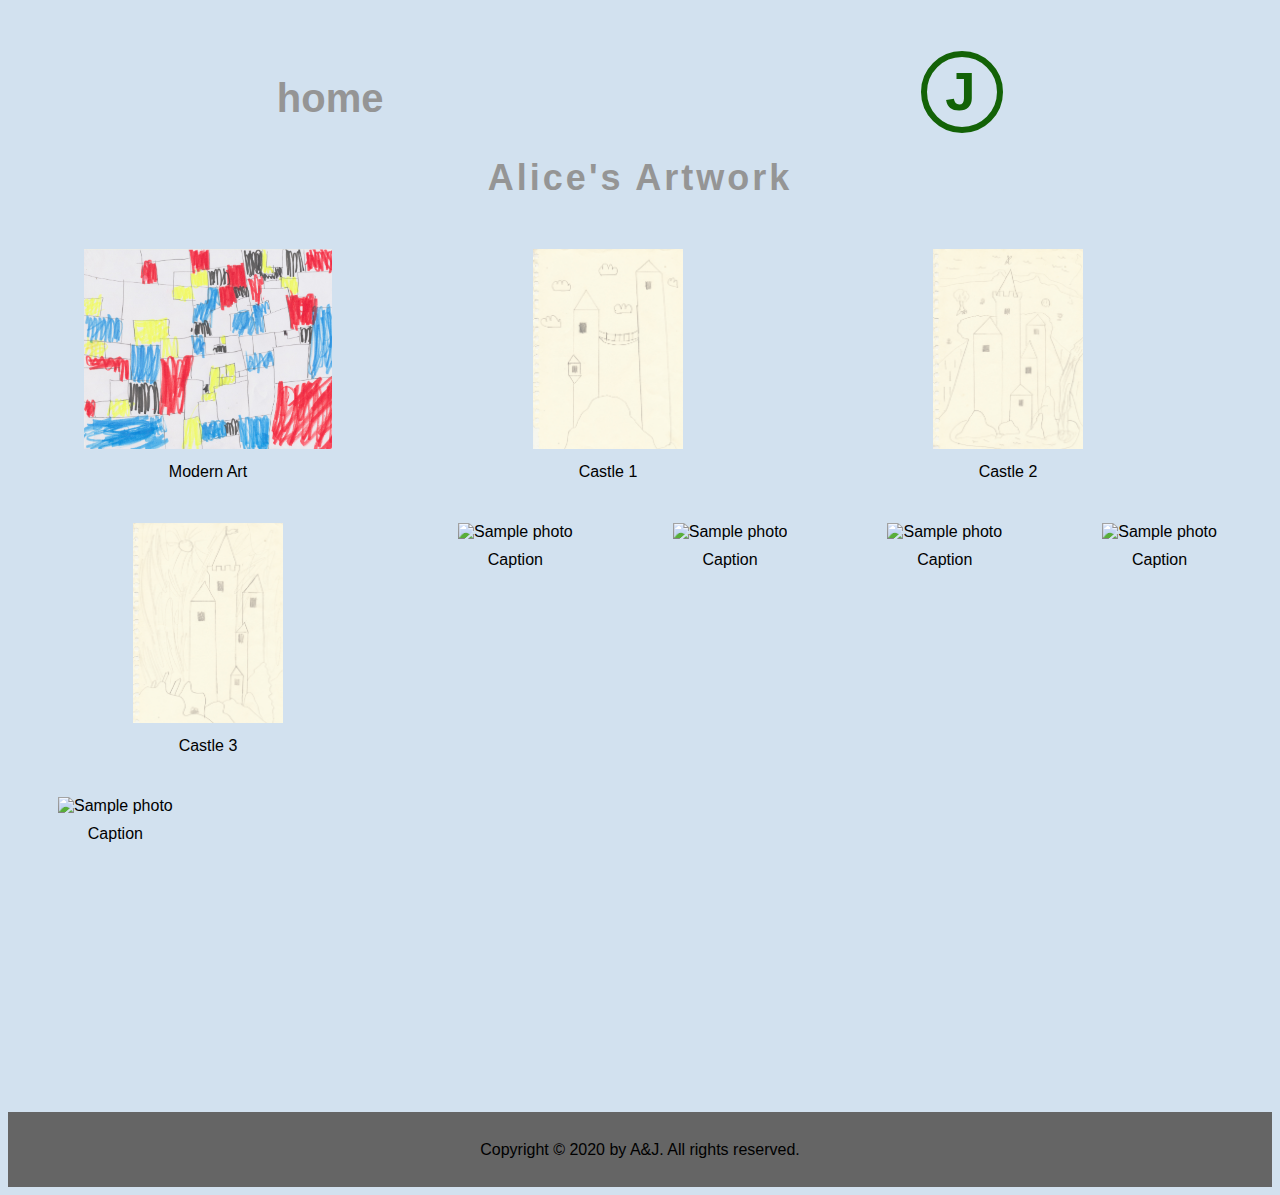
==== alice.html @ fda4e329 "initial commit" ====
<!DOCTYPE html>
<html lang="en">
    <head>
    <meta charset="utf-8">
    <meta name="viewport" content="width=device-width, initial-scale=1.0">
    <meta name="description" content="Showcase of Alice's artwork.">
    <link rel="stylesheet" type="text/css" href="Resources/CSS/style.css"> 
    <link rel="stylesheet" type="text/css" href="Resources/CSS/queries.css">
    <title>Alice's' Art</title>
    <link rel="apple-touch-icon" sizes="152x152" href="Resources/Favicons/apple-touch-icon.png">
    <link rel="icon" type="image/png" sizes="32x32" href="Resources/Favicons/favicon-32x32.png">
    <link rel="icon" type="image/png" sizes="16x16" href="Resources/Favicons/favicon-16x16.png">
    <link rel="manifest" href="Resources/Favicons/site.webmanifest">
    <link rel="mask-icon" href="Resources/Favicons/safari-pinned-tab.svg" color="#5bbad5">
    <meta name="msapplication-TileColor" content="#da532c">
    <meta name="theme-color" content="#ffffff">
        
    </head>
    
    <body class="body-a">
        <nav>
            <div class="nav-a">
                <a class="btn-home" href="index.html">home</a>
                <a class="btn-jack" href="jack.html"><span class="j-text">J</span></a>
            </div>
        </nav>
        <header>
            <h1 class="header-a">Alice's Artwork</h1>
        </header>
        <section class="gallery">
            <main class="gallery-images">
                  <figure>
                  <img src="Resources/CSS/IMG/modern-art-alice.jpg" alt="Sample photo"><figcaption>Modern Art</figcaption>
                </figure>
                <figure>
                  <img src="Resources/CSS/IMG/castle-1-alice.jpg" alt="drawing of castle"><figcaption>Castle 1</figcaption>
                </figure>
                <figure>
                  <img src="Resources/CSS/IMG/castle-2-alice.jpg" alt="drawing of castle"><figcaption>Castle 2</figcaption>
                </figure>
                <figure>
                  <img src="Resources/CSS/IMG/castle-3-alice.jpg" alt="drawing of castle"><figcaption>Castle 3</figcaption>
                </figure>
                <figure>
                  <img src="https://images.unsplash.com/photo-1552510373-7a6449943736?ixlib=rb-1.2.1&ixid=eyJhcHBfaWQiOjEyMDd9&auto=format&fit=crop&w=1009&q=80" alt="Sample photo"><figcaption>Caption</figcaption>
                </figure>
                <figure>
                  <img src="https://images.unsplash.com/photo-1581085173515-7632824993fb?ixlib=rb-1.2.1&ixid=eyJhcHBfaWQiOjEyMDd9&auto=format&fit=crop&w=1050&q=80" alt="Sample photo"><figcaption>Caption</figcaption>
                </figure>
                <figure>
                  <img src="https://images.unsplash.com/photo-1573068674916-8ec01771bfbd?ixlib=rb-1.2.1&ixid=eyJhcHBfaWQiOjEyMDd9&auto=format&fit=crop&w=1025&q=80" alt="Sample photo"><figcaption>Caption</figcaption>
                </figure>
                <figure>
                  <img src="https://images.unsplash.com/photo-1591557132355-52f293ac9722?ixlib=rb-1.2.1&ixid=eyJhcHBfaWQiOjEyMDd9&auto=format&fit=crop&w=1050&q=80" alt="Sample photo"><figcaption>Caption</figcaption>
                </figure>
                <figure>
                  <img src="https://images.unsplash.com/photo-1588771431170-db3da0ede538?ixlib=rb-1.2.1&ixid=eyJhcHBfaWQiOjEyMDd9&auto=format&fit=crop&w=967&q=80" alt="Sample photo"><figcaption>Caption</figcaption>
                </figure>
            </main>
        </section>
        <footer class=gallery-footer>
            <div class="row">
                <p class="footer-text">Copyright &copy; 2020 by A&amp;J. All rights reserved.</p>
            </div>

        </footer>
    </body>
---- Resources/CSS/style.css ----
* {
    font-family: arial;
}

/* Home Page ---------------------------------*/

.body-home {
    background-image: url(IMG/beach-bckgrnd.jpg);
    background-size: cover;
}

.header-home {
    color: #b9b9b9;
    text-align: center;
    margin-top: 5%;
    letter-spacing: 3px;
    font-size: 225%;
}

.nav-home {
    display: flex;
    justify-content: space-around;
    margin-top: 3%;
}

/* Home Page Buttons */

.btn-a:link,
.btn-a:visited,
.btn-b:link,
.btn-b:visited {
    -moz-text-stroke-color: #626262;
    -webkit-text-stroke-color: #626262;
    -moz-text-stroke-width: 4px;  
    -webkit-text-stroke-width: 4px;
}

.btn-a:hover,
.btn-a:active,
.btn-b:hover,
.btn-b:active {
    -moz-text-fill-color: #EB3707;
    -webkit-text-fill-color: #EB3707; 
    transition: 0.2s;
}

.btn-a,
.btn-b {
    padding: -50%;
    margin-top: -1%;
    margin-bottom: 20%;
    font-weight: 900;
    font-family: helvetica;
    text-decoration: none;
}

.btn-a {
    font-size: 2000%;
    margin-left: 20%;
    -moz-text-fill-color: #364B82;
    -webkit-text-fill-color: #364B82;
}

.btn-b {
    font-size: 2000%;
    margin-right: 25%;
    -moz-text-fill-color: #136207;
    -webkit-text-fill-color: #136207;
}

/* Home Page Footer */

.footer-text {
    text-align: center;
}

/* Alice's Page-Jack's Page Common ---------------------------*/

.body-a {
    background-color: #d2e1ef;
}

.header-a {
    color: #959595;
    text-align: center;
    letter-spacing: 3px;
    font-size: 225%;
}

.nav-a {
    display: flex;
    justify-content: space-around;
    align-content: center;
    margin-top: 5%;
}

/* A & J's common page Buttons */

.btn-home,
.btn-jack,
.btn-alice {
    padding: -50%;
    margin-top: -1%;
    margin-bottom: 0%;
    font-weight: 700;
    font-family: helvetica;
    text-decoration: none;
}

.btn-jack {
    border: #136207 solid 6px;
    border-radius: 50%;
    width: 70px;
    height: 70px;
    display: flex;
    flex-direction: column;
    justify-content: center;
}

.btn-alice {
    border: #364B82 solid 6px;
    border-radius: 50%;
    width: 70px;
    height: 70px;
    display: flex;
    flex-direction: column;
    justify-content: center;
}
    
.btn-jack:link,
.btn-jack:visited {
    color: #136207;
    font-size: 340%;
}  

.btn-home:link,
.btn-home:visited {
    margin-top: 1%;
    color: #959595;
    font-size: 250%;
}

.btn-jack:hover,
.btn-jack:active,
.btn-home:hover,
.btn-home:active {
    color: #EB3707; 
    transition: 0.2s;
}

.btn-alice:link,
.btn-alice:visited {
    color: #364B82;
    font-size: 340%;
}

.btn-alice:hover,
.btn-alice:active {
    color: #EB3707; 
    transition: 0.2s;
}
    

/* A & J's common page gallery */

.gallery-images {
    display: flex;
    flex-wrap: wrap;
    align-items: flex-start;
    flex-direction: row;
    max-height: 100vh;
  }

.gallery-images figure img {
    margin: 10px;
    width: 300px;
    height: 200px;
    object-fit: contain;
    background-color: #d2e1ef;
  }


figcaption {
    text-align: center;
}

.gallery {
    width: 95%;
    margin-right: 2.5%;
    margin-left: auto;
    overflow: auto;
}

/* A & J's common page footer */

.gallery-footer {
    margin-top: 20%;
    background-color: #656565;
    height: 75px;
    line-height: 75px;
}

/* Alice's Page -----------------------------------*/

.j-text {
    margin-left: 18px;
}

/* Jack's Page ------------------------------------*/

.a-text {
    margin-left: 15px;
}
---- Resources/CSS/queries.css ----
@media only screen and (max-width: 1600px) {
    .gallery { 
        padding-left: 8%;
    }
}

@media only screen and (max-width: 1280px) {
    .gallery { 
        padding-left: 0;
        margin: 0 0 0 0;
        width: 100%;
    }
}
    
    
    
/* Big tablets to 1200px (widths smaller than the 1140px row) */
@media only screen and (max-width: 1200px) {
    
    .gallery { 
        padding-left: 15%;
    }
    
    
    
}

/* Small tablets to big tablets: from 975 to 1023px */
@media only screen and (max-width: 1023px) {
    .gallery { 
        padding-left: 11%;
    }
    
    
}
    
/* Small tablets to big tablets: from 768 to 974px */
@media only screen and (max-width: 974px) {
    
    .gallery { 
        padding-left: 0;
    }
    
    .gallery-images figure img {
        margin: 0 1 1 0;
        width: 250px;
        height: 175px;
    }
    
    
    
}
    
    
/* Small phones to small tablets: from 481 to 767px */
@media only screen and (max-width: 767px) {
    
    .gallery-images figure img {
            margin: 10px;
            padding-left: 35px;
            width: 250px;
            height: 175px;
    }
    
    
    
    
}

    
/* Small phones: from 0 to 480px */
@media only screen and (max-width: 480px) {
    
    
    
}
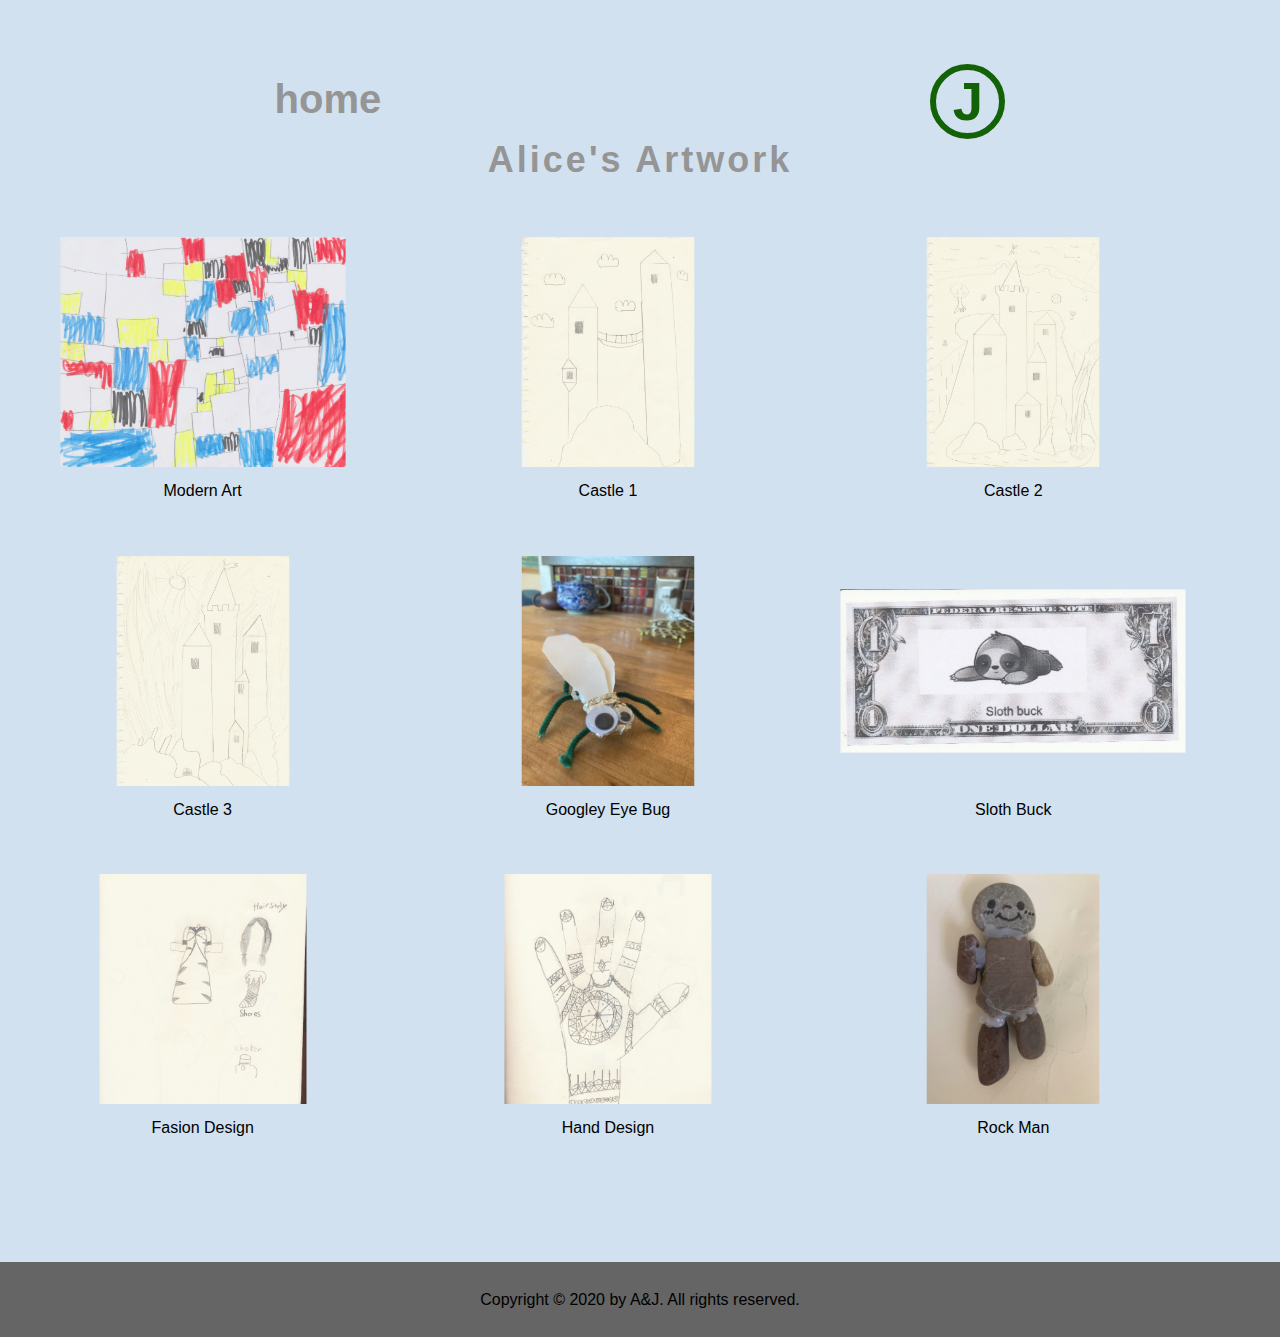
==== commit 199ad83c: "first refresh, add images" ====
--- a/alice.html
+++ b/alice.html
@@ -1,67 +1,109 @@
 <!DOCTYPE html>
 <html lang="en">
-    <head>
-    <meta charset="utf-8">
-    <meta name="viewport" content="width=device-width, initial-scale=1.0">
-    <meta name="description" content="Showcase of Alice's artwork.">
-    <link rel="stylesheet" type="text/css" href="Resources/CSS/style.css"> 
-    <link rel="stylesheet" type="text/css" href="Resources/CSS/queries.css">
+  <head>
+    <meta charset="utf-8" />
+    <meta name="viewport" content="width=device-width, initial-scale=1.0" />
+    <meta name="description" content="Showcase of Alice's artwork." />
+    <link rel="stylesheet" type="text/css" href="Resources/CSS/style.css" />
+    <link rel="stylesheet" type="text/css" href="Resources/CSS/queries.css" />
     <title>Alice's' Art</title>
-    <link rel="apple-touch-icon" sizes="152x152" href="Resources/Favicons/apple-touch-icon.png">
-    <link rel="icon" type="image/png" sizes="32x32" href="Resources/Favicons/favicon-32x32.png">
-    <link rel="icon" type="image/png" sizes="16x16" href="Resources/Favicons/favicon-16x16.png">
-    <link rel="manifest" href="Resources/Favicons/site.webmanifest">
-    <link rel="mask-icon" href="Resources/Favicons/safari-pinned-tab.svg" color="#5bbad5">
-    <meta name="msapplication-TileColor" content="#da532c">
-    <meta name="theme-color" content="#ffffff">
-        
-    </head>
-    
-    <body class="body-a">
-        <nav>
-            <div class="nav-a">
-                <a class="btn-home" href="index.html">home</a>
-                <a class="btn-jack" href="jack.html"><span class="j-text">J</span></a>
-            </div>
-        </nav>
-        <header>
-            <h1 class="header-a">Alice's Artwork</h1>
-        </header>
-        <section class="gallery">
-            <main class="gallery-images">
-                  <figure>
-                  <img src="Resources/CSS/IMG/modern-art-alice.jpg" alt="Sample photo"><figcaption>Modern Art</figcaption>
-                </figure>
-                <figure>
-                  <img src="Resources/CSS/IMG/castle-1-alice.jpg" alt="drawing of castle"><figcaption>Castle 1</figcaption>
-                </figure>
-                <figure>
-                  <img src="Resources/CSS/IMG/castle-2-alice.jpg" alt="drawing of castle"><figcaption>Castle 2</figcaption>
-                </figure>
-                <figure>
-                  <img src="Resources/CSS/IMG/castle-3-alice.jpg" alt="drawing of castle"><figcaption>Castle 3</figcaption>
-                </figure>
-                <figure>
-                  <img src="https://images.unsplash.com/photo-1552510373-7a6449943736?ixlib=rb-1.2.1&ixid=eyJhcHBfaWQiOjEyMDd9&auto=format&fit=crop&w=1009&q=80" alt="Sample photo"><figcaption>Caption</figcaption>
-                </figure>
-                <figure>
-                  <img src="https://images.unsplash.com/photo-1581085173515-7632824993fb?ixlib=rb-1.2.1&ixid=eyJhcHBfaWQiOjEyMDd9&auto=format&fit=crop&w=1050&q=80" alt="Sample photo"><figcaption>Caption</figcaption>
-                </figure>
-                <figure>
-                  <img src="https://images.unsplash.com/photo-1573068674916-8ec01771bfbd?ixlib=rb-1.2.1&ixid=eyJhcHBfaWQiOjEyMDd9&auto=format&fit=crop&w=1025&q=80" alt="Sample photo"><figcaption>Caption</figcaption>
-                </figure>
-                <figure>
-                  <img src="https://images.unsplash.com/photo-1591557132355-52f293ac9722?ixlib=rb-1.2.1&ixid=eyJhcHBfaWQiOjEyMDd9&auto=format&fit=crop&w=1050&q=80" alt="Sample photo"><figcaption>Caption</figcaption>
-                </figure>
-                <figure>
-                  <img src="https://images.unsplash.com/photo-1588771431170-db3da0ede538?ixlib=rb-1.2.1&ixid=eyJhcHBfaWQiOjEyMDd9&auto=format&fit=crop&w=967&q=80" alt="Sample photo"><figcaption>Caption</figcaption>
-                </figure>
-            </main>
-        </section>
-        <footer class=gallery-footer>
-            <div class="row">
-                <p class="footer-text">Copyright &copy; 2020 by A&amp;J. All rights reserved.</p>
-            </div>
+    <link
+      rel="apple-touch-icon"
+      sizes="152x152"
+      href="Resources/Favicons/apple-touch-icon.png"
+    />
+    <link
+      rel="icon"
+      type="image/png"
+      sizes="32x32"
+      href="Resources/Favicons/favicon-32x32.png"
+    />
+    <link
+      rel="icon"
+      type="image/png"
+      sizes="16x16"
+      href="Resources/Favicons/favicon-16x16.png"
+    />
+    <link rel="manifest" href="Resources/Favicons/site.webmanifest" />
+    <link
+      rel="mask-icon"
+      href="Resources/Favicons/safari-pinned-tab.svg"
+      color="#5bbad5"
+    />
+    <meta name="msapplication-TileColor" content="#da532c" />
+    <meta name="theme-color" content="#ffffff" />
+  </head>
 
-        </footer>
-    </body>+  <body class="body-a">
+    <nav>
+      <div class="nav-a">
+        <a class="btn-home" href="index.html">home</a>
+        <div class="border-jack">
+          <a class="btn-jack" href="jack.html">J</a>
+        </div>
+      </div>
+    </nav>
+    <header>
+      <h1 class="header-a">Alice's Artwork</h1>
+    </header>
+    <section class="gallery">
+      <main class="gallery-images">
+        <figure>
+          <img
+            src="Resources/CSS/IMG/modern-art-alice.jpg"
+            alt="Sample photo"
+          />
+          <figcaption>Modern Art</figcaption>
+        </figure>
+        <figure>
+          <img
+            src="Resources/CSS/IMG/castle-1-alice.jpg"
+            alt="drawing of castle"
+          />
+          <figcaption>Castle 1</figcaption>
+        </figure>
+        <figure>
+          <img
+            src="Resources/CSS/IMG/castle-2-alice.jpg"
+            alt="drawing of castle"
+          />
+          <figcaption>Castle 2</figcaption>
+        </figure>
+        <figure>
+          <img
+            src="Resources/CSS/IMG/castle-3-alice.jpg"
+            alt="drawing of castle"
+          />
+          <figcaption>Castle 3</figcaption>
+        </figure>
+        <figure>
+          <img src="Resources/CSS/IMG/bug-pic.JPG" />
+          <figcaption>Googley Eye Bug</figcaption>
+        </figure>
+        <figure>
+          <img src="Resources/CSS/IMG/sloth-buck.jpg" />
+          <figcaption>Sloth Buck</figcaption>
+        </figure>
+        <figure>
+          <img src="Resources/CSS/IMG/a-fashion.jpg" alt="fashion design" />
+          <figcaption>Fasion Design</figcaption>
+        </figure>
+        <figure>
+          <img src="Resources/CSS/IMG/a-hand-design.jpg" alt="hand design" />
+          <figcaption>Hand Design</figcaption>
+        </figure>
+        <figure>
+          <img src="Resources/CSS/IMG/a-rock-man.JPG" alt="Rock man" />
+          <figcaption>Rock Man</figcaption>
+        </figure>
+      </main>
+    </section>
+    <footer class="gallery-footer">
+      <div class="row">
+        <p class="gallery-footer-text">
+          Copyright &copy; 2020 by A&amp;J. All rights reserved.
+        </p>
+      </div>
+    </footer>
+  </body>
+</html>
--- a/Resources/CSS/style.css
+++ b/Resources/CSS/style.css
@@ -1,26 +1,64 @@
 * {
-    font-family: arial;
+  font-family: arial;
+  box-sizing: border-box;
+  margin: 0;
+  padding: 0;
 }
 
 /* Home Page ---------------------------------*/
 
 .body-home {
-    background-image: url(IMG/beach-bckgrnd.jpg);
-    background-size: cover;
+  background-image: -webkit-gradient(
+      linear,
+      left top,
+      left bottom,
+      from(rgba(0, 0, 0, 0.43)),
+      to(hsla(0, 0%, 100%, 0))
+    ),
+    url(IMG/beach-bckgrnd.jpg);
+  background-image: linear-gradient(
+      180deg,
+      rgba(0, 0, 0, 0.43),
+      hsla(0, 0%, 100%, 0)
+    ),
+    url(IMG/beach-bckgrnd.jpg);
+  background-position: 0px 0px, 50% 50%;
+  background-size: auto, cover;
+  background-repeat: no-repeat, no-repeat;
+  background-attachment: scroll, fixed;
+  /* background-image: url(IMG/beach-bckgrnd.jpg); */
+  max-width: 100%;
+  overflow-y: scroll;
 }
 
 .header-home {
-    color: #b9b9b9;
-    text-align: center;
-    margin-top: 5%;
-    letter-spacing: 3px;
-    font-size: 225%;
+  color: #b9b9b9;
+  text-align: center;
+  margin-top: 5%;
+  letter-spacing: 3px;
+  font-size: 225%;
 }
 
 .nav-home {
-    display: flex;
-    justify-content: space-around;
-    margin-top: 3%;
+  display: flex;
+  justify-content: space-between;
+  margin: 5% auto 0 auto;
+  width: 700px;
+}
+.nav-home div {
+  display: flex;
+  flex-direction: column;
+  align-items: center;
+}
+.nav-home div:last-of-type {
+  margin-right: 6%;
+}
+.nav-home div span {
+  color: #626262;
+  text-decoration: none;
+  font-size: 110%;
+  letter-spacing: 3px;
+  opacity: 0.5;
 }
 
 /* Home Page Buttons */
@@ -29,69 +67,74 @@
 .btn-a:visited,
 .btn-b:link,
 .btn-b:visited {
-    -moz-text-stroke-color: #626262;
-    -webkit-text-stroke-color: #626262;
-    -moz-text-stroke-width: 4px;  
-    -webkit-text-stroke-width: 4px;
+  -moz-text-stroke-color: #626262;
+  -webkit-text-stroke-color: #626262;
+  -moz-text-stroke-width: 4px;
+  -webkit-text-stroke-width: 4px;
 }
 
 .btn-a:hover,
 .btn-a:active,
 .btn-b:hover,
 .btn-b:active {
-    -moz-text-fill-color: #EB3707;
-    -webkit-text-fill-color: #EB3707; 
-    transition: 0.2s;
+  -moz-text-fill-color: #eb3707;
+  -webkit-text-fill-color: #eb3707;
+  transition: 0.2s;
 }
 
 .btn-a,
 .btn-b {
-    padding: -50%;
-    margin-top: -1%;
-    margin-bottom: 20%;
-    font-weight: 900;
-    font-family: helvetica;
-    text-decoration: none;
+  font-weight: 900;
+  font-family: helvetica;
+  text-decoration: none;
+  line-height: 85%;
 }
 
 .btn-a {
-    font-size: 2000%;
-    margin-left: 20%;
-    -moz-text-fill-color: #364B82;
-    -webkit-text-fill-color: #364B82;
+  font-size: 2000%;
+  -moz-text-fill-color: #364b82;
+  -webkit-text-fill-color: #364b82;
 }
 
 .btn-b {
-    font-size: 2000%;
-    margin-right: 25%;
-    -moz-text-fill-color: #136207;
-    -webkit-text-fill-color: #136207;
+  font-size: 2000%;
+  /* margin-right: 25%; */
+  -moz-text-fill-color: #136207;
+  -webkit-text-fill-color: #136207;
+  margin-right: -6%;
 }
 
 /* Home Page Footer */
 
 .footer-text {
-    text-align: center;
+  text-align: center;
+  position: absolute;
+  margin: 0 auto;
+  left: 0;
+  right: 0;
+  bottom: 2%;
+  font-weight: 600;
 }
 
 /* Alice's Page-Jack's Page Common ---------------------------*/
 
 .body-a {
-    background-color: #d2e1ef;
+  background-color: #d2e1ef;
 }
 
 .header-a {
-    color: #959595;
-    text-align: center;
-    letter-spacing: 3px;
-    font-size: 225%;
+  color: #959595;
+  text-align: center;
+  letter-spacing: 3px;
+  font-size: 225%;
+  /* margin-bottom: 3%; */
 }
 
 .nav-a {
-    display: flex;
-    justify-content: space-around;
-    align-content: center;
-    margin-top: 5%;
+  display: flex;
+  justify-content: space-around;
+  align-content: center;
+  margin-top: 5%;
 }
 
 /* A & J's common page Buttons */
@@ -99,118 +142,149 @@
 .btn-home,
 .btn-jack,
 .btn-alice {
-    padding: -50%;
-    margin-top: -1%;
-    margin-bottom: 0%;
-    font-weight: 700;
-    font-family: helvetica;
-    text-decoration: none;
+  padding: -50%;
+  margin-top: -1%;
+  margin-bottom: 0%;
+  font-weight: 700;
+  font-family: helvetica;
+  text-decoration: none;
+}
+
+.border-jack {
+  border: #136207 solid 6px;
+  border-radius: 50%;
+  width: 75px;
+  height: 75px;
+  text-align: center;
 }
 
 .btn-jack {
-    border: #136207 solid 6px;
-    border-radius: 50%;
-    width: 70px;
-    height: 70px;
-    display: flex;
-    flex-direction: column;
-    justify-content: center;
+  color: #136207;
+}
+
+.border-alice {
+  border: #364b82 solid 6px;
+  border-radius: 50%;
+  width: 75px;
+  height: 75px;
+  text-align: center;
 }
 
 .btn-alice {
-    border: #364B82 solid 6px;
-    border-radius: 50%;
-    width: 70px;
-    height: 70px;
-    display: flex;
-    flex-direction: column;
-    justify-content: center;
-}
-    
+  color: #364b82;
+}
+
 .btn-jack:link,
 .btn-jack:visited {
-    color: #136207;
-    font-size: 340%;
-}  
+  color: #136207;
+  font-size: 340%;
+}
 
 .btn-home:link,
 .btn-home:visited {
-    margin-top: 1%;
-    color: #959595;
-    font-size: 250%;
+  margin-top: 1%;
+  color: #959595;
+  font-size: 250%;
 }
 
 .btn-jack:hover,
 .btn-jack:active,
 .btn-home:hover,
 .btn-home:active {
-    color: #EB3707; 
-    transition: 0.2s;
+  color: #eb3707;
+  transition: 0.2s;
 }
 
 .btn-alice:link,
 .btn-alice:visited {
-    color: #364B82;
-    font-size: 340%;
+  color: #364b82;
+  font-size: 340%;
 }
 
 .btn-alice:hover,
 .btn-alice:active {
-    color: #EB3707; 
-    transition: 0.2s;
-}
-    
+  color: #eb3707;
+  transition: 0.2s;
+}
 
 /* A & J's common page gallery */
 
 .gallery-images {
-    display: flex;
-    flex-wrap: wrap;
-    align-items: flex-start;
-    flex-direction: row;
-    max-height: 100vh;
-  }
-
-.gallery-images figure img {
-    margin: 10px;
-    width: 300px;
-    height: 200px;
-    object-fit: contain;
-    background-color: #d2e1ef;
-  }
-
+  display: flex;
+  flex-wrap: wrap;
+  align-items: flex-start;
+  flex-direction: row;
+  margin-top: 5%;
+}
+
+figure {
+  margin: 0 auto 5% auto;
+  position: relative;
+}
+
+figure img {
+  margin: 10px;
+  width: 300px;
+  height: 200px;
+  object-fit: contain;
+  background-color: transparent;
+  -webkit-transform: scale(1.15);
+  transform: scale(1.15);
+  -webkit-transition: opacity 0.5s, -webkit-transform 0.5s;
+  transition: opacity 0.5s, -webkit-transform 0.5s;
+  transition: transform 0.5s, opacity 0.5s;
+  transition: transform 0.5s, opacity 0.5s, -webkit-transform 0.5s;
+  opacity: 0.9;
+}
+
+figure img:hover {
+  opacity: 1;
+  -webkit-transform: scale(1.75);
+  transform: scale(1.75);
+  z-index: 2;
+  position: relative;
+}
 
 figcaption {
-    text-align: center;
+  text-align: center;
+  margin-top: 5%;
+}
+
+.bad-kitty {
+  transform: rotate(90deg);
 }
 
 .gallery {
-    width: 95%;
-    margin-right: 2.5%;
-    margin-left: auto;
-    overflow: auto;
+  width: 90%;
+  margin: 0 auto;
+  padding: 0 5%;
+  overflow: auto;
+  display: flex;
+  flex-wrap: wrap;
+  /* justify-content: space-between; */
 }
 
 /* A & J's common page footer */
 
 .gallery-footer {
-    margin-top: 20%;
-    background-color: #656565;
-    height: 75px;
-    line-height: 75px;
+  margin-top: 5%;
+  background-color: #656565;
+  height: 75px;
+  line-height: 75px;
+}
+.gallery-footer-text {
+  text-align: center;
+  position: relative;
 }
 
 /* Alice's Page -----------------------------------*/
 
 .j-text {
-    margin-left: 18px;
+  margin-left: 18px;
 }
 
 /* Jack's Page ------------------------------------*/
 
 .a-text {
-    margin-left: 15px;
-}
-
-
-    
+  margin-left: 15px;
+}
--- a/Resources/CSS/queries.css
+++ b/Resources/CSS/queries.css
@@ -1,76 +1,168 @@
 @media only screen and (max-width: 1600px) {
-    .gallery { 
-        padding-left: 8%;
-    }
+  .gallery {
+    padding-left: 8%;
+  }
 }
 
 @media only screen and (max-width: 1280px) {
-    .gallery { 
-        padding-left: 0;
-        margin: 0 0 0 0;
-        width: 100%;
-    }
+  .gallery {
+    padding-left: 0;
+    margin: 0 0 0 0;
+    width: 100%;
+  }
 }
-    
-    
-    
+
 /* Big tablets to 1200px (widths smaller than the 1140px row) */
 @media only screen and (max-width: 1200px) {
-    
-    .gallery { 
-        padding-left: 15%;
-    }
-    
-    
-    
+  .gallery {
+    padding-left: 15%;
+  }
 }
 
 /* Small tablets to big tablets: from 975 to 1023px */
 @media only screen and (max-width: 1023px) {
-    .gallery { 
-        padding-left: 11%;
-    }
-    
-    
+  .header-home {
+    width: 90%;
+    margin: 5% auto 0 auto;
+  }
+  .nav-home {
+    width: 65%;
+  }
+  .gallery {
+    padding-left: 11%;
+  }
 }
-    
+
 /* Small tablets to big tablets: from 768 to 974px */
 @media only screen and (max-width: 974px) {
-    
-    .gallery { 
-        padding-left: 0;
-    }
-    
-    .gallery-images figure img {
-        margin: 0 1 1 0;
-        width: 250px;
-        height: 175px;
-    }
-    
-    
-    
+  .header-home {
+    font-size: 200%;
+  }
+  .gallery {
+    padding-left: 0;
+  }
+
+  .gallery-images figure img {
+    margin: 0 1 1 0;
+    width: 250px;
+    height: 175px;
+  }
 }
-    
-    
+
+@media only screen and (max-width: 880px) {
+  .header-home {
+    font-size: 175%;
+  }
+}
+
+@media only screen and (max-width: 790px) {
+  .header-home {
+    font-size: 150%;
+    margin-top: 10%;
+    text-shadow: 1px 1px 5px rgb(81, 81, 85);
+  }
+  .nav-home {
+    margin-top: 8%;
+  }
+  .btn-a,
+  .btn-b {
+    font-size: 1700%;
+  }
+  .nav-home div span {
+    font-size: 90%;
+  }
+}
 /* Small phones to small tablets: from 481 to 767px */
 @media only screen and (max-width: 767px) {
-    
-    .gallery-images figure img {
-            margin: 10px;
-            padding-left: 35px;
-            width: 250px;
-            height: 175px;
-    }
-    
-    
-    
-    
+  .header-home {
+    font-size: 125%;
+    width: 80%;
+  }
+  .gallery-images figure img {
+    margin: 10px;
+    padding-left: 35px;
+    width: 250px;
+    height: 175px;
+  }
+}
+@media only screen and (max-width: 680px) {
+  .header-home {
+    width: 85%;
+  }
+  .nav-home {
+    width: 70%;
+  }
 }
 
-    
+@media only screen and (max-width: 642px) {
+  .header-home {
+    width: 90%;
+  }
+  .nav-home {
+    width: 70%;
+  }
+  .btn-a,
+  .btn-b {
+    font-size: 1500%;
+  }
+}
+@media only screen and (max-width: 610px) {
+  .header-home {
+    width: 95%;
+  }
+}
+@media only screen and (max-width: 560px) {
+  .nav-home {
+    width: 80%;
+  }
+}
+
 /* Small phones: from 0 to 480px */
 @media only screen and (max-width: 480px) {
-    
-    
-    
+  .header-home {
+    width: 85%;
+  }
+  .btn-a,
+  .btn-b {
+    font-size: 1200%;
+  }
+  .nav-home div span {
+    font-size: 70%;
+  }
 }
+@media only screen and (max-width: 400px) {
+  .nav-home {
+    margin-top: 10%;
+  }
+  .btn-a,
+  .btn-b {
+    font-size: 1000%;
+  }
+  .nav-home div:last-of-type {
+    margin-right: 0%;
+  }
+  .footer-text {
+    font-size: 70%;
+  }
+}
+@media only screen and (max-width: 300px) {
+  .header-home {
+    margin-top: 5%;
+  }
+  .nav-home {
+    display: flex;
+    flex-direction: column;
+  }
+  .nav-home div:last-of-type {
+    margin-top: 10%;
+    margin-right: 8%;
+  }
+  .nav-home div span {
+    opacity: 1;
+    color: rgb(39, 38, 38);
+    font-weight: 600;
+  }
+  .footer-text {
+    bottom: 2%;
+  }
+}
